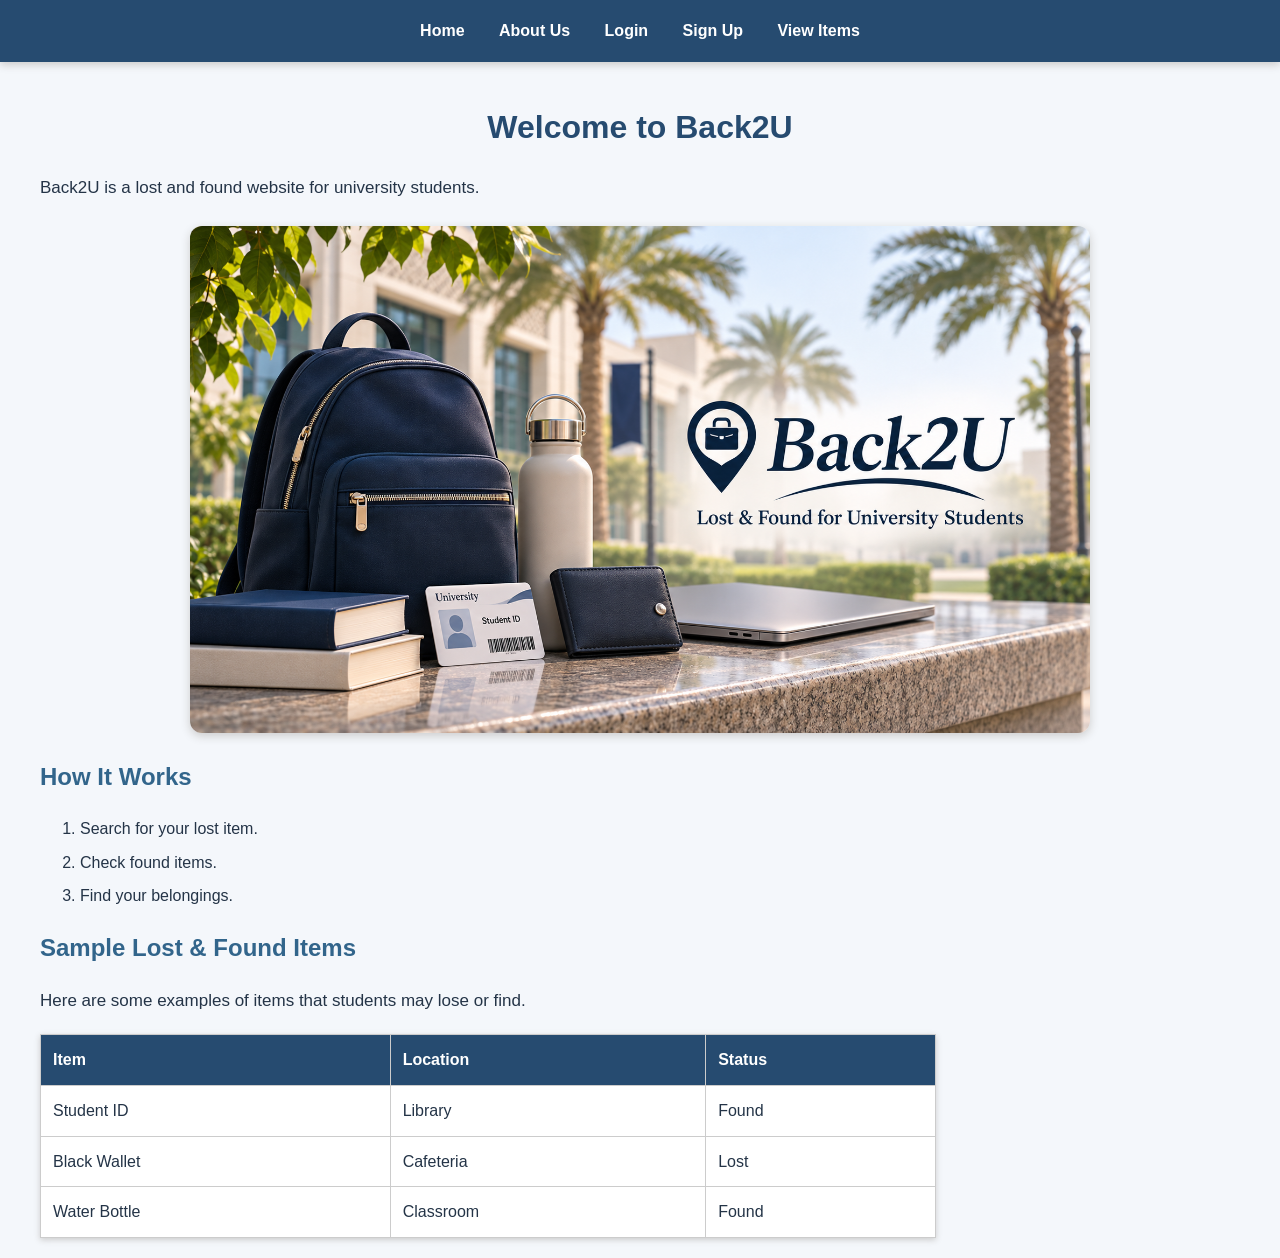
==== index.html @ b720b1a7 "Add Home and About Us pages with CSS and images" ====
<!DOCTYPE html>
<html lang="en">
<head>
<meta charset="UTF-8">
<title>Back2U - Home</title>
<link rel="stylesheet" href="style.css">
</head>
<body>
<nav>
<a href="index.html">Home</a>
<a href="about.html">About Us</a>
<a href="login.html">Login</a>
<a href="signup.html">Sign Up</a>
<a href="#items">View Items</a>
</nav>

<h1>Welcome to Back2U</h1>

<p>
Back2U is a lost and found website
for university students.
</p>
<img src="images/back2u-banner.jpg"
alt="Back2U Lost and Found"
class="banner-image"
usemap="#banner-map">

<map name="banner-map">
<area shape="default"
href="about.html"
alt="About Us">
</map>



<h2>How It Works</h2>

<ol>
<li>Search for your lost item.</li>
<li>Check found items.</li>
<li>Find your belongings.</li>
</ol>
<section id="items">
<h2>Sample Lost & Found Items</h2>

<p>
Here are some examples of items
that students may lose or find.
</p>

<table>
<tr>
<th>Item</th>
<th>Location</th>
<th>Status</th>
</tr>

<tr>
<td>Student ID</td>
<td>Library</td>
<td>Found</td>
</tr>

<tr>
<td>Black Wallet</td>
<td>Cafeteria</td>
<td>Lost</td>
</tr>

<tr>
<td>Water Bottle</td>
<td>Classroom</td>
<td>Found</td>
</tr>
</table>
</section>


</body>
</html>
---- style.css ----
body {
font-family: Arial, sans-serif;
background-color: #f4f7fb;
color: #243447;
margin: 0;
line-height: 1.6;
}

nav {
background-color: #264b70;
padding: 18px;
text-align: center;
position: relative;
z-index: 10;
box-shadow: 0 3px 8px #cccccc;
}

nav a {
color: white;
text-decoration: none;
margin: 15px;
font-weight: bold;
}

nav a:hover {
color: #a9d8ff;
}

h1 {
color: #264b70;
text-align: center;
margin-top: 40px;
}

h2 {
color: #32658b;
}

p, h2, ol, ul {
margin-left: 40px;
margin-right: 40px;
}

p {
font-size: 17px;
}

li {
margin-bottom: 8px;
}

/* Table Design */
table {
margin: 20px 40px;
border-collapse: collapse;
width: 70%;
background-color: white;
box-shadow: 0 2px 6px #cccccc;
}

th, td {
border: 1px solid #cccccc;
padding: 12px;
text-align: left;
}

th {
background-color: #264b70;
color: white;
}
.banner-image {
display: block;
width: 85%;
max-width: 900px;
height: auto;
margin: 25px auto;
border-radius: 12px;
box-shadow: 0 3px 10px #cccccc;
}
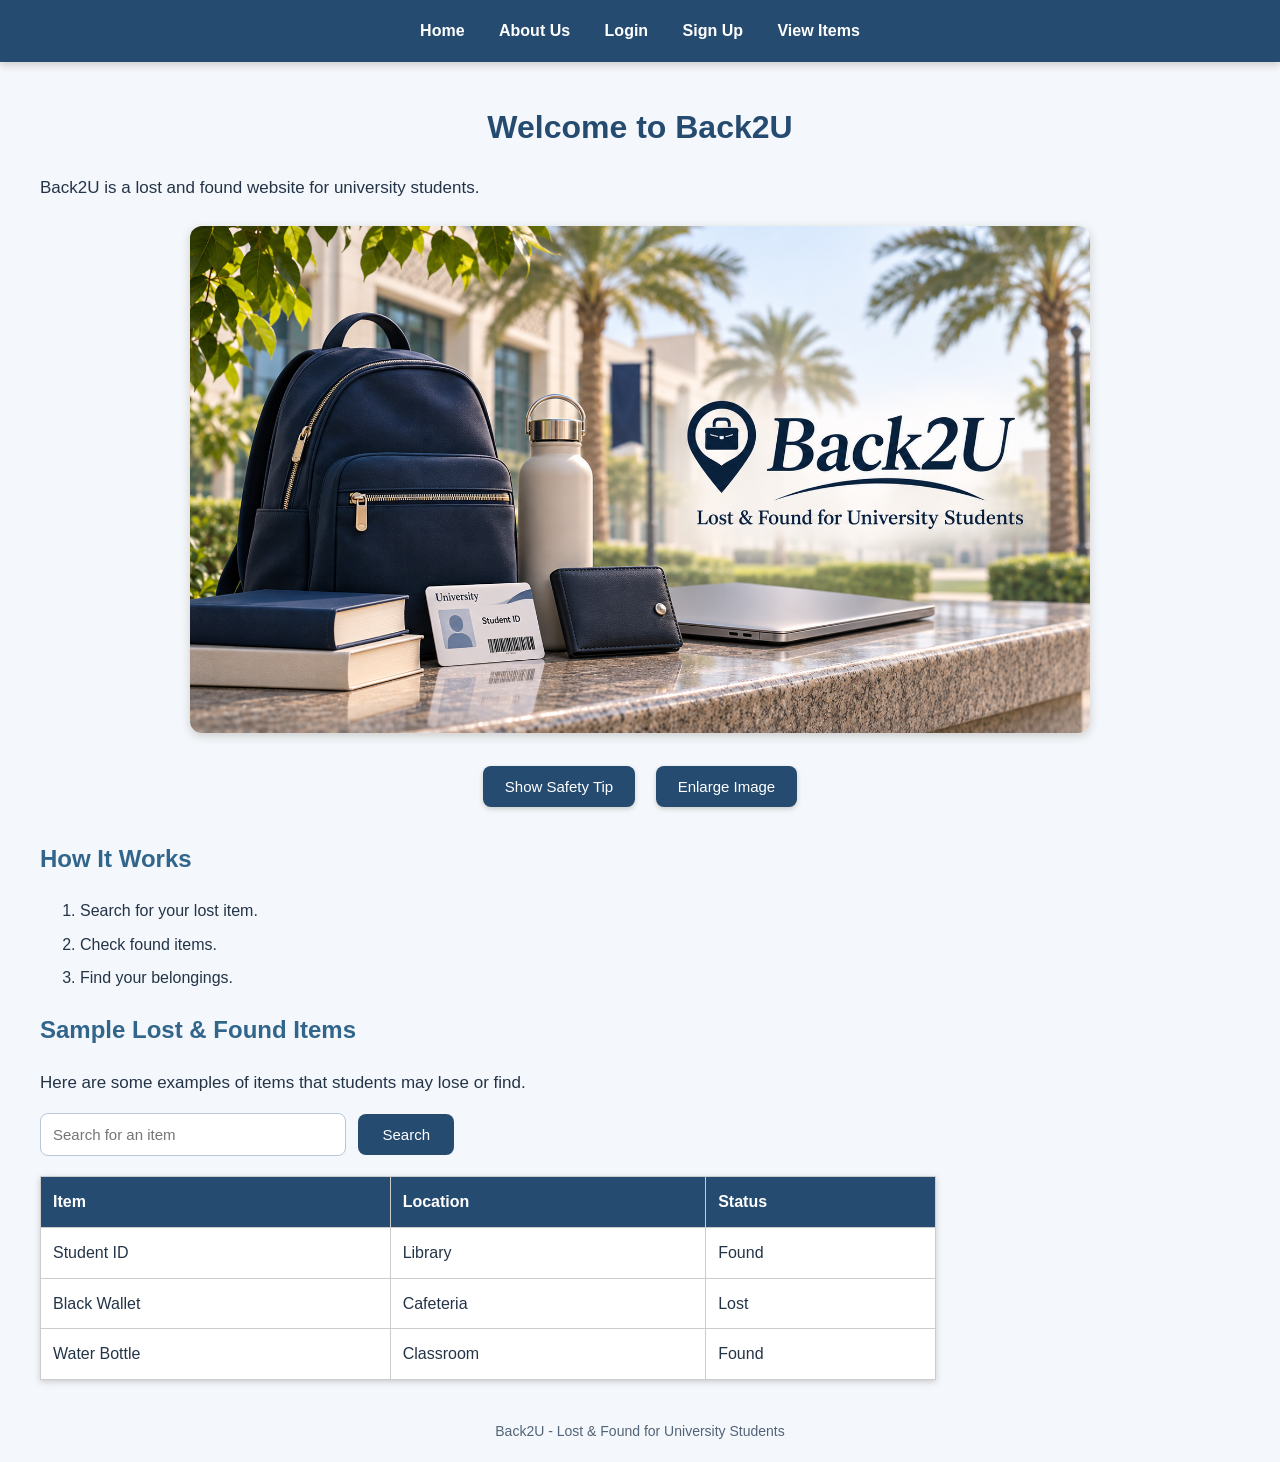
==== commit 4cfeedaa: "add javaScript features and improve website design" ====
--- a/index.html
+++ b/index.html
@@ -4,6 +4,8 @@
 <meta charset="UTF-8">
 <title>Back2U - Home</title>
 <link rel="stylesheet" href="style.css">
+<script src="home.js" defer></script>
+
 </head>
 <body>
 <nav>
@@ -30,7 +32,19 @@
 href="about.html"
 alt="About Us">
 </map>
+<div class="home-actions">
 
+<button type="button" id="tipButton">
+Show Safety Tip
+</button>
+
+<button type="button" id="imageButton">
+Enlarge Image
+</button>
+
+<p id="tipMessage"></p>
+
+</div>
 
 
 <h2>How It Works</h2>
@@ -47,8 +61,17 @@
 Here are some examples of items
 that students may lose or find.
 </p>
+<input type="text"
+id="itemSearch"
+placeholder="Search for an item">
 
-<table>
+<button type="button" id="searchButton">
+Search
+</button>
+
+<p id="searchResult"></p>
+
+<table id="items-table">
 <tr>
 <th>Item</th>
 <th>Location</th>
@@ -74,7 +97,12 @@
 </tr>
 </table>
 </section>
-
+<footer style="text-align: center;
+padding: 20px;
+color: #526477;
+font-size: 14px;">
+Back2U - Lost & Found for University Students
+</footer>
 
 </body>
 </html>
--- a/style.css
+++ b/style.css
@@ -78,4 +78,92 @@
 box-shadow: 0 3px 10px #cccccc;
 }
 
+/* Search Bar Design */
+#itemSearch {
+margin-left: 40px;
+padding: 12px;
+width: 280px;
+max-width: 55%;
+border: 1px solid #b8c7d6;
+border-radius: 8px;
+font-size: 15px;
+background-color: white;
+}
 
+#searchButton {
+padding: 12px 24px;
+margin-left: 8px;
+background-color: #264b70;
+color: white;
+border: none;
+border-radius: 8px;
+font-size: 15px;
+cursor: pointer;
+}
+
+#searchButton:hover {
+background-color: #32658b;
+}
+
+#searchResult {
+margin-left: 40px;
+margin-top: 15px;
+color: #264b70;
+font-weight: bold;
+}
+
+
+/* Home Page Buttons */
+.home-actions {
+margin: 25px 40px;
+text-align: center;
+}
+
+.home-actions button {
+background-color: #264b70;
+color: white;
+padding: 12px 22px;
+margin: 8px;
+border: none;
+border-radius: 8px;
+font-size: 15px;
+cursor: pointer;
+box-shadow: 0 2px 5px #cccccc;
+}
+
+.home-actions button:hover {
+background-color: #32658b;
+}
+
+#tipMessage {
+margin: 15px auto;
+color: #264b70;
+font-size: 16px;
+text-align: center;
+}
+
+/* About Us Interactive Button */
+.about-action {
+margin: 25px 40px;
+text-align: center;
+}
+
+.about-action button {
+background-color: #264b70;
+color: white;
+padding: 12px 22px;
+border: none;
+border-radius: 8px;
+cursor: pointer;
+font-size: 15px;
+}
+
+.about-action button:hover {
+background-color: #32658b;
+}
+
+#learnMoreText {
+color: #264b70;
+margin-top: 15px;
+text-align: center;
+}
